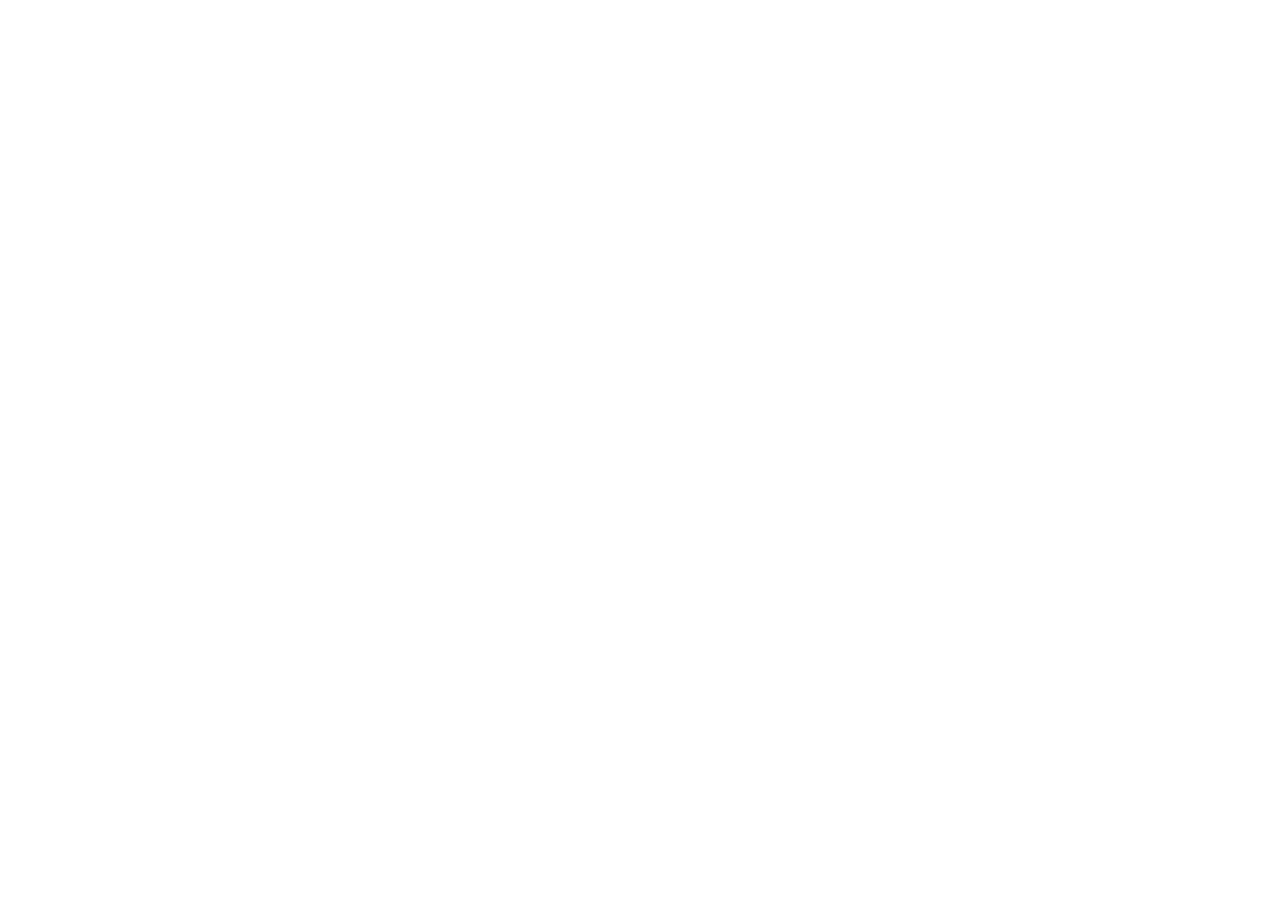
==== index.html @ 966d891c "Create index.html" ====
<!DOCTYPE html>
<html lang="en">
<head>
    <meta charset="UTF-8">
    <meta name="viewport" content="width=device-width, initial-scale=1.0">
    <title>Trey's portfolio</title>
</head>
<body>
    
</body>
</html>
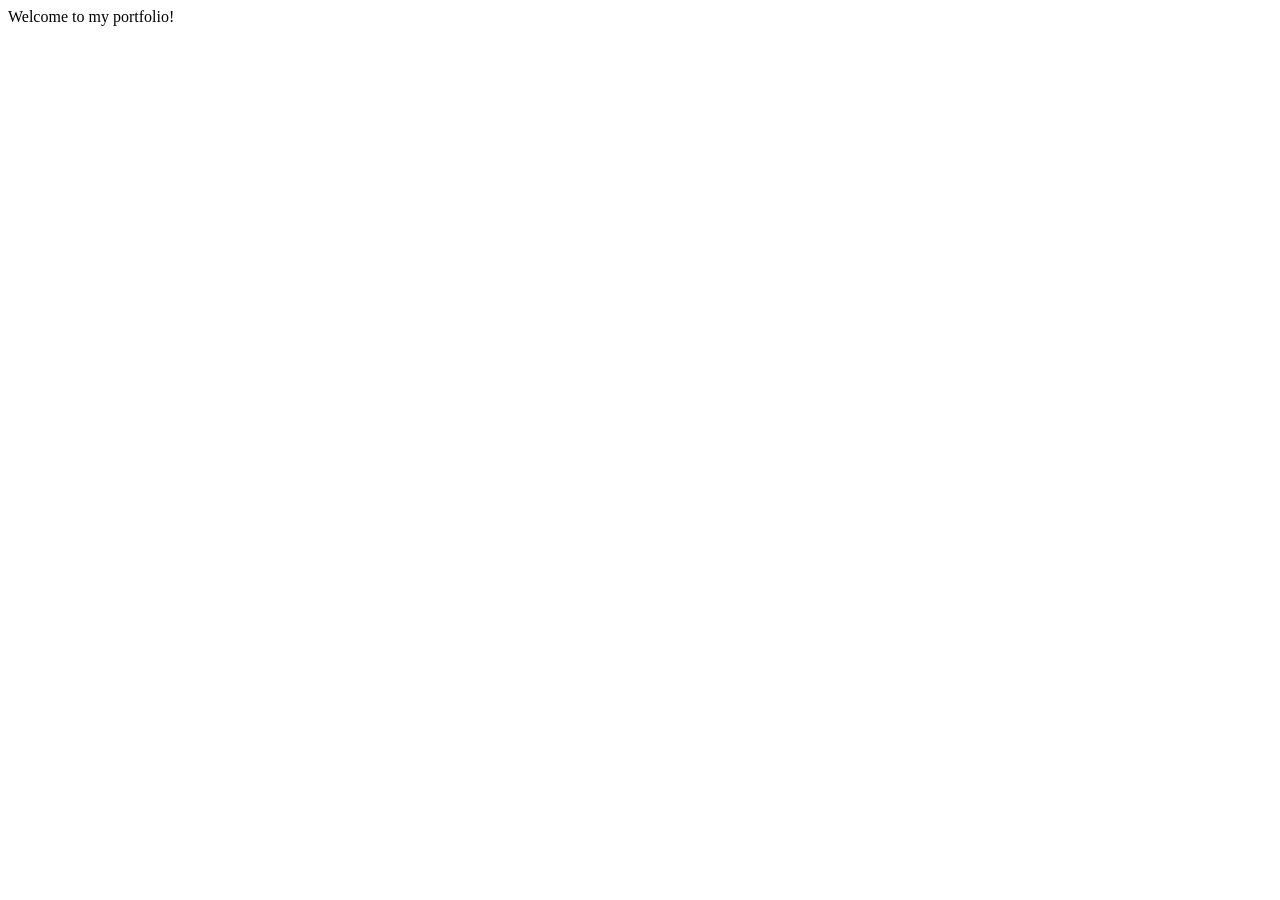
==== commit 867f62ad: "Update index.html" ====
--- a/index.html
+++ b/index.html
@@ -6,6 +6,6 @@
     <title>Trey's portfolio</title>
 </head>
 <body>
-    
+    <hi>Welcome to my portfolio!</hi>
 </body>
 </html>
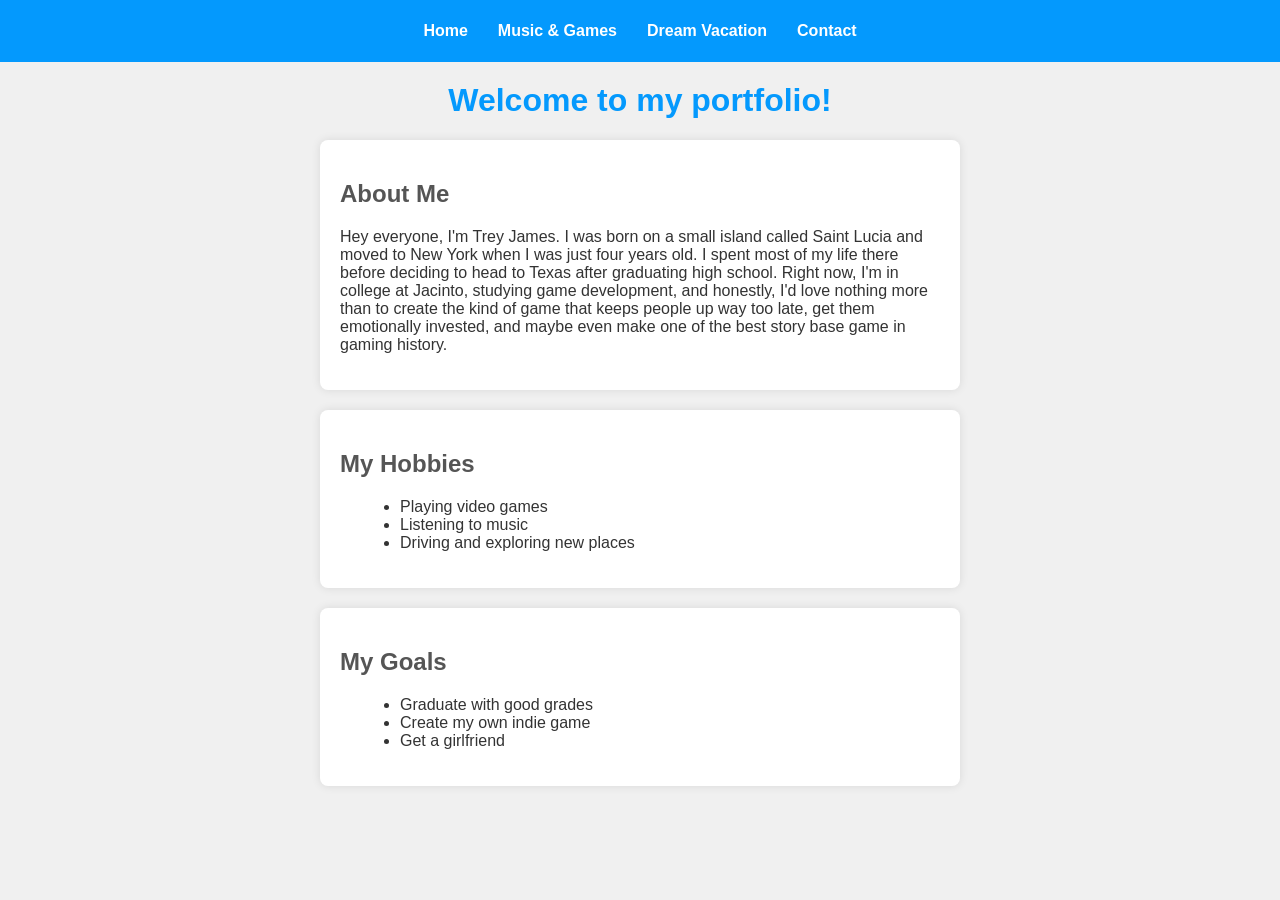
==== commit e08c13b2: "added details" ====
--- a/index.html
+++ b/index.html
@@ -4,8 +4,40 @@
     <meta charset="UTF-8">
     <meta name="viewport" content="width=device-width, initial-scale=1.0">
     <title>Trey's portfolio</title>
+    <link rel="stylesheet" href="styles.css">
 </head>
 <body>
-    <hi>Welcome to my portfolio!</hi>
+    <nav>
+        <ul>
+            <li><a href="index.html">Home</a></li>
+            <li><a href="games&music.html">Music & Games</a></li>
+            <li><a href="vacation.html">Dream Vacation</a></li>
+            <li><a href="contact.html">Contact</a></li>
+        </ul>
+    </nav>
+    <h1>Welcome to my portfolio!</h1>
+    <div class="content-box">
+        <h2>About Me</h2>
+        <p>Hey everyone, I'm Trey James. I was born on a small island called Saint Lucia and moved to New York when I was just four years old.
+             I spent most of my life there before deciding to head to Texas after graduating high school. Right now, I'm in college at Jacinto,
+              studying game development, and honestly, I'd love nothing more than to create the kind of game that keeps people up way too late,
+               get them emotionally invested, and maybe even make one of the best story base game in gaming history.</p>
+    </div>
+    <div class="content-box">
+        <h2>My Hobbies</h2>
+        <ul>
+            <li>Playing video games</li>
+            <li>Listening to music</li>
+            <li>Driving and exploring new places</li>
+        </ul>
+    </div>
+    <div class="content-box">
+        <h2>My Goals</h2>
+        <ul>
+            <li>Graduate with good grades</li>
+            <li>Create my own indie game</li>
+            <li>Get a girlfriend</li>
+        </ul>
+    </div>
 </body>
 </html>
--- a/styles.css
+++ b/styles.css
@@ -0,0 +1,116 @@
+body {
+    font-family: Arial, sans-serif;
+    background-color: #f0f0f0;
+    color: #333;
+    margin: 0;
+    padding: 0;
+}
+
+nav {
+    background-color: #0499fd;
+    padding: 22px;
+}
+
+nav ul {
+    list-style-type: none;
+    margin: 0;
+    padding: 0;
+    display: flex;
+    justify-content: center;
+}
+
+nav li {
+    margin: 0 15px;
+}
+
+nav a {
+    color: white;
+    text-decoration: none;
+    font-weight: bold;
+}
+
+nav a:hover {
+    text-decoration: underline;
+}
+
+h1 {
+    color: #0499fd;
+    text-align: center;
+    margin-top: 20px;
+}
+
+h2 {
+    color: #555;
+}
+
+ul {
+    list-style-type: disc;
+    margin-left: 20px;
+}
+
+form {
+    max-width: 600px;
+    margin: 20px auto;
+    padding: 20px;
+    background-color: white;
+    border-radius: 8px;
+    box-shadow: 0 0 10px rgba(0,0,0,0.1);
+}
+
+label {
+    display: block;
+    margin-bottom: 5px;
+    font-weight: bold;
+}
+
+.radio-label {
+    display: inline;
+    margin-bottom: 0;
+    font-weight: normal;
+}
+
+input[type="radio"] {
+    margin-right: 50px;
+}
+
+input, textarea, select {
+    width: 100%;
+    padding: 8px;
+    margin-bottom: 10px;
+    border: 1px solid #ccc;
+    border-radius: 4px;
+}
+
+input[type="submit"] {
+    background-color: #4CAF50;
+    color: rgb(255, 255, 255);
+    border: none;
+    padding: 10px;
+    cursor: pointer;
+    font-size: 16px;
+}
+
+input[type="submit"]:hover {
+    background-color: #45a049;
+}
+
+img {
+    display: block;
+    margin: 20px auto;
+    max-width: 100%;
+    height: auto;
+}
+
+iframe {
+    display: block;
+    margin: 20px auto;
+}
+
+.content-box {
+    max-width: 600px;
+    margin: 20px auto;
+    padding: 20px;
+    background-color: white;
+    border-radius: 8px;
+    box-shadow: 0 0 10px rgba(0,0,0,0.1);
+}
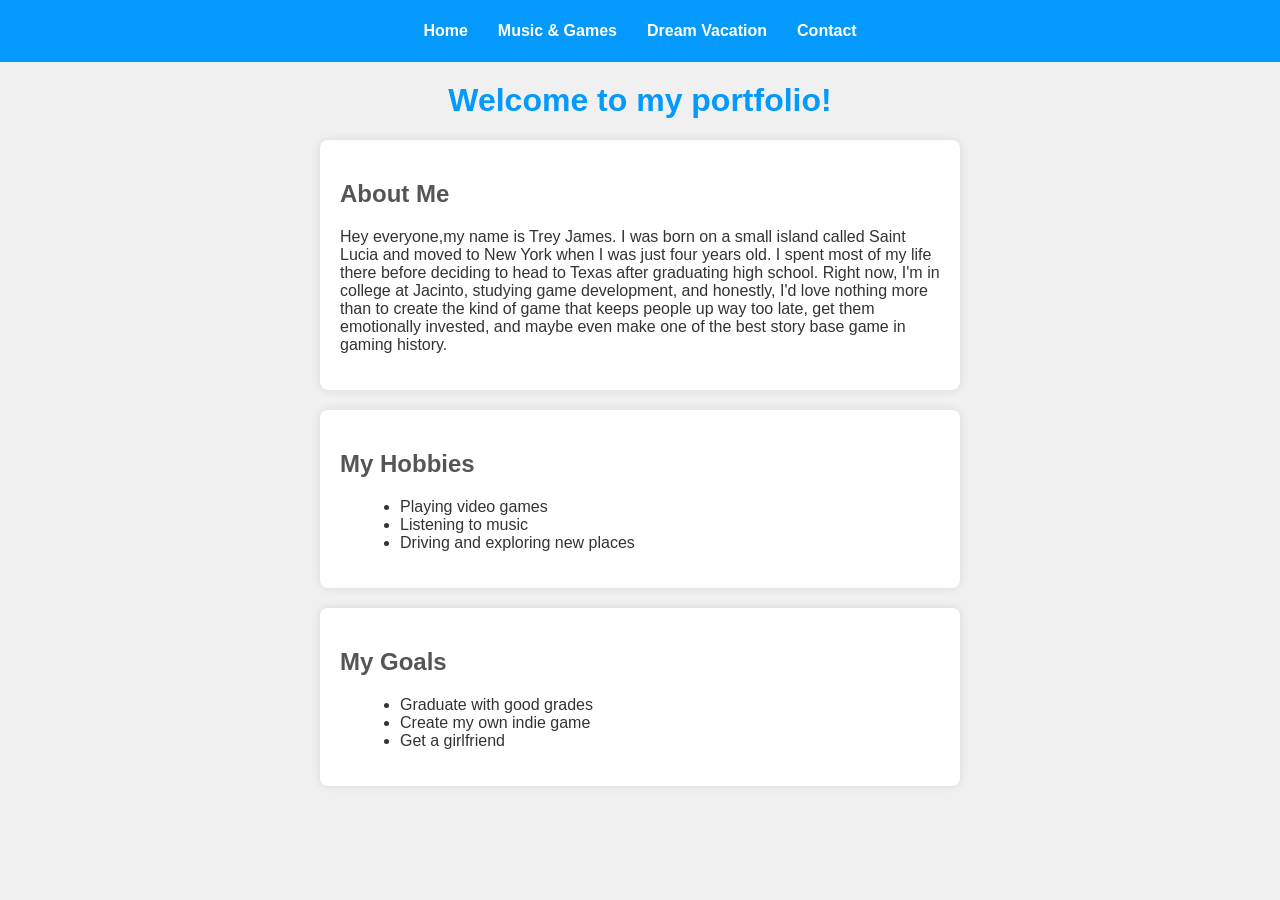
==== commit c4cef862: "Update index.html" ====
--- a/index.html
+++ b/index.html
@@ -18,7 +18,7 @@
     <h1>Welcome to my portfolio!</h1>
     <div class="content-box">
         <h2>About Me</h2>
-        <p>Hey everyone, I'm Trey James. I was born on a small island called Saint Lucia and moved to New York when I was just four years old.
+        <p>Hey everyone,my name is Trey James. I was born on a small island called Saint Lucia and moved to New York when I was just four years old.
              I spent most of my life there before deciding to head to Texas after graduating high school. Right now, I'm in college at Jacinto,
               studying game development, and honestly, I'd love nothing more than to create the kind of game that keeps people up way too late,
                get them emotionally invested, and maybe even make one of the best story base game in gaming history.</p>
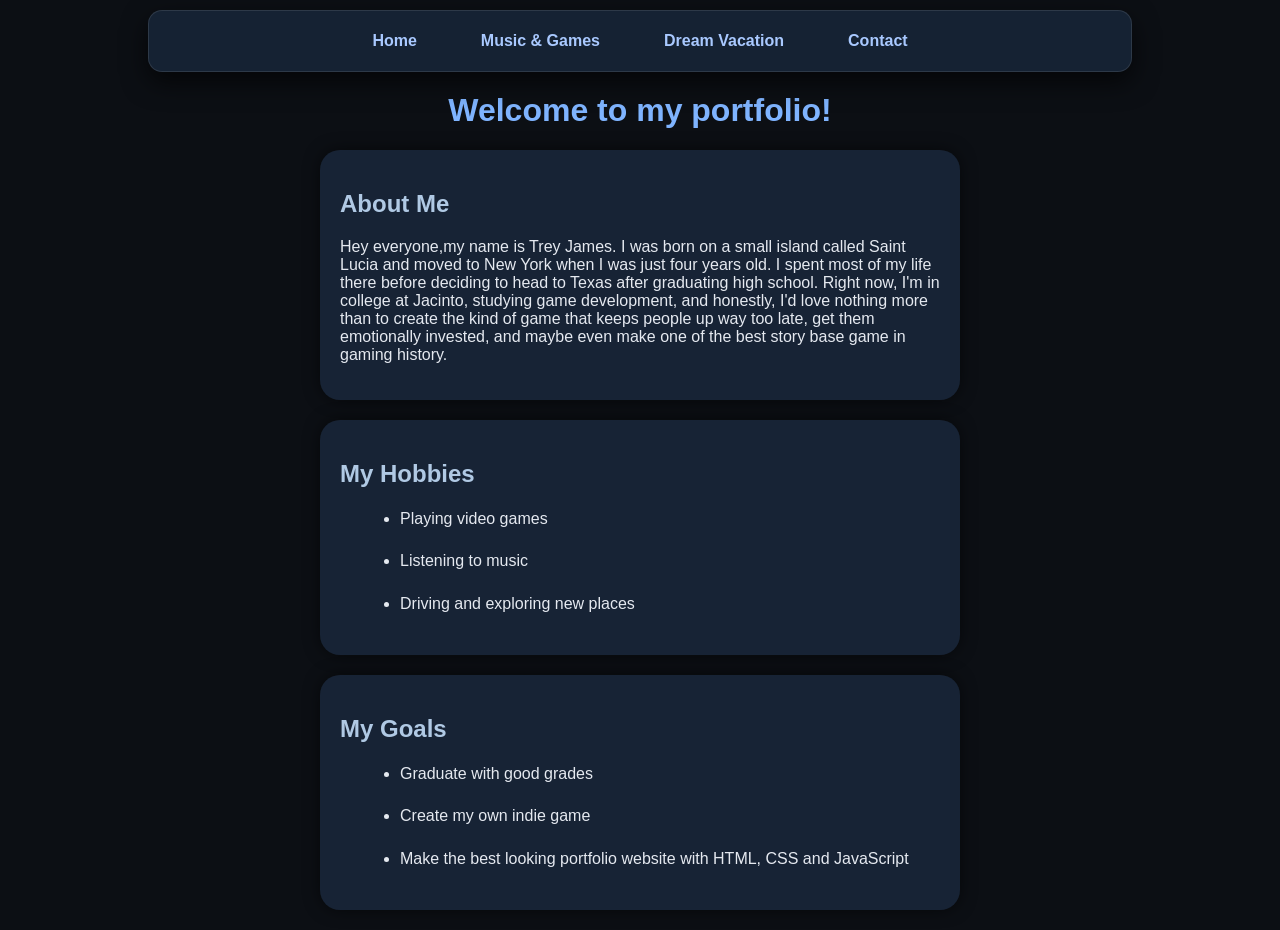
==== commit 90574f4b: "Update index.html" ====
--- a/index.html
+++ b/index.html
@@ -36,7 +36,7 @@
         <ul>
             <li>Graduate with good grades</li>
             <li>Create my own indie game</li>
-            <li>Get a girlfriend</li>
+            <li>Make the best looking portfolio website with HTML, CSS and JavaScript</li>
         </ul>
     </div>
 </body>
--- a/styles.css
+++ b/styles.css
@@ -1,14 +1,19 @@
 body {
     font-family: Arial, sans-serif;
-    background-color: #f0f0f0;
-    color: #333;
+    background-color: #0c0f14;
+    color: #e5e9f0;
     margin: 0;
     padding: 0;
 }
 
 nav {
-    background-color: #0499fd;
+    background-color: #152233;
     padding: 22px;
+    box-shadow: 0 10px 26px rgba(0, 0, 0, 0.65), inset 0 0 0 1px rgba(255, 255, 255, 0.1);
+    border-radius: 14px;
+    margin: 10px auto;
+    max-width: 940px;
+    position: relative;
 }
 
 nav ul {
@@ -20,27 +25,34 @@
 }
 
 nav li {
-    margin: 0 15px;
+    margin: 0 20px;
 }
 
 nav a {
-    color: white;
+    color: #a9c9ff;
     text-decoration: none;
     font-weight: bold;
+    padding: 8px 12px;
+    border-radius: 8px;
+    transition: all 0.2s ease-in-out;
 }
 
 nav a:hover {
-    text-decoration: underline;
+    color: #ffffff;
+    text-decoration: none;
+    box-shadow: 0 0 18px rgba(126, 186, 255, 0.75);
+    transform: translateY(-2px);
+    background: rgba(94, 132, 182, 0.2);
 }
 
 h1 {
-    color: #0499fd;
+    color: #7fb4ff;
     text-align: center;
     margin-top: 20px;
 }
 
 h2 {
-    color: #555;
+    color: #b0c9e4;
 }
 
 ul {
@@ -52,21 +64,23 @@
     max-width: 600px;
     margin: 20px auto;
     padding: 20px;
-    background-color: white;
-    border-radius: 8px;
-    box-shadow: 0 0 10px rgba(0,0,0,0.1);
+    background-color: rgba(26, 40, 60, 0.82);
+    border-radius: 20px;
+    box-shadow: 0 0 16px rgba(0, 0, 0, 0.55);
 }
 
 label {
     display: block;
     margin-bottom: 5px;
     font-weight: bold;
+    color: #d7e3ff;
 }
 
 .radio-label {
     display: inline;
     margin-bottom: 0;
     font-weight: normal;
+    color: #d7e3ff;
 }
 
 input[type="radio"] {
@@ -77,40 +91,70 @@
     width: 100%;
     padding: 8px;
     margin-bottom: 10px;
-    border: 1px solid #ccc;
+    border: 1px solid #455a76;
     border-radius: 4px;
+    background-color: #1a2435;
+    color: #e9efff;
+}
+
+input::placeholder, textarea::placeholder {
+    color: #8fa2bf;
 }
 
 input[type="submit"] {
-    background-color: #4CAF50;
-    color: rgb(255, 255, 255);
+    background-color: #3e8dc9;
+    color: #ffffff;
     border: none;
     padding: 10px;
     cursor: pointer;
     font-size: 16px;
+    border-radius: 6px;
 }
 
 input[type="submit"]:hover {
-    background-color: #45a049;
+    background-color: #5ca2e0;
 }
 
 img {
     display: block;
-    margin: 20px auto;
+    margin: 50px auto;
     max-width: 100%;
     height: auto;
+    border: 1px solid rgb(0, 0, 0);
 }
 
 iframe {
     display: block;
     margin: 20px auto;
+    border: 1px solid rgba(255, 255, 255, 0.15);
+}
+
+.content-box ul li {
+    margin-bottom: 20px;
+    line-height: 1.4;
+}
+
+.content-box ul li img {
+    display: block;
+    margin: 10px auto 0;
+    width: min(280px, 100%);
+    height: auto;
+    border-radius: 12px;
+    border: 1px solid rgba(255, 255, 255, 0.20);
+    box-shadow: 0 4px 12px rgba(0, 0, 0, 0.35);
 }
 
 .content-box {
     max-width: 600px;
     margin: 20px auto;
     padding: 20px;
-    background-color: white;
-    border-radius: 8px;
-    box-shadow: 0 0 10px rgba(0,0,0,0.1);
+    background-color: rgba(26, 40, 60, 0.82);
+    border-radius: 20px;
+    box-shadow: 0 0 16px rgba(0, 0, 0, 0.55);
+}
+.framed {
+    border: 3px solid #4a7cae;
+    border-radius: 10px;
+    box-shadow: 0 4px 8px rgba(0, 0, 0, 0.6);
+    margin: 10px 0;
 }
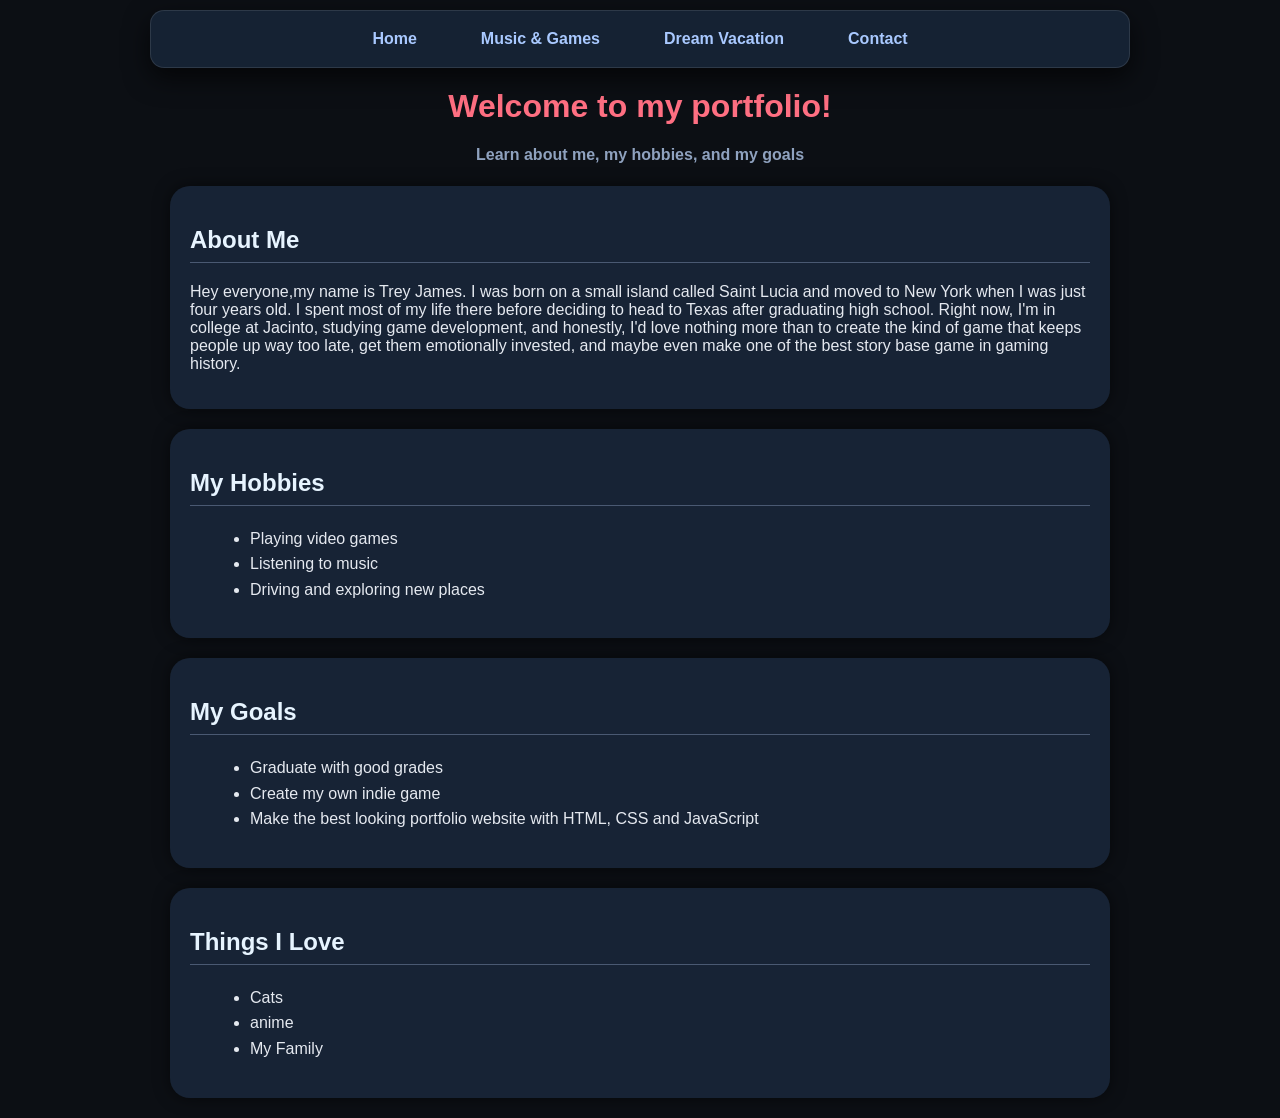
==== commit 129fc515: "." ====
--- a/index.html
+++ b/index.html
@@ -15,7 +15,11 @@
             <li><a href="contact.html">Contact</a></li>
         </ul>
     </nav>
+    <div class ="contact info">
     <h1>Welcome to my portfolio!</h1>
+    <h4>Learn about me, my hobbies, and my goals</h4>
+    </div>
+
     <div class="content-box">
         <h2>About Me</h2>
         <p>Hey everyone,my name is Trey James. I was born on a small island called Saint Lucia and moved to New York when I was just four years old.
@@ -39,5 +43,13 @@
             <li>Make the best looking portfolio website with HTML, CSS and JavaScript</li>
         </ul>
     </div>
+    <div class="content-box">
+        <h2>Things I Love</h2>
+        <ul>
+            <li>Cats</li>
+            <li>anime</li>
+            <li>My Family</li>
+        </ul>
+    </div>
 </body>
 </html>
--- a/styles.css
+++ b/styles.css
@@ -8,7 +8,7 @@
 
 nav {
     background-color: #152233;
-    padding: 22px;
+    padding: 20px;
     box-shadow: 0 10px 26px rgba(0, 0, 0, 0.65), inset 0 0 0 1px rgba(255, 255, 255, 0.1);
     border-radius: 14px;
     margin: 10px auto;
@@ -30,23 +30,22 @@
 
 nav a {
     color: #a9c9ff;
-    text-decoration: none;
+    text-decoration:solid;
     font-weight: bold;
     padding: 8px 12px;
     border-radius: 8px;
-    transition: all 0.2s ease-in-out;
+    transition: all 0.2s ease;
 }
 
 nav a:hover {
     color: #ffffff;
-    text-decoration: none;
-    box-shadow: 0 0 18px rgba(126, 186, 255, 0.75);
-    transform: translateY(-2px);
-    background: rgba(94, 132, 182, 0.2);
+    box-shadow: 0 0 1\8px rgba(82, 124, 172, 0.75);
+    background: rgba(94, 132, 182, 0);
+    outline: auto 1px rgba(255, 255, 255, 0.15);
 }
 
 h1 {
-    color: #7fb4ff;
+    color: #ff6f82;
     text-align: center;
     margin-top: 20px;
 }
@@ -55,6 +54,11 @@
     color: #b0c9e4;
 }
 
+.contact.info {
+    color: #8fa2bf;
+    text-align: center;
+    margin-top: 4px;   
+}
 ul {
     list-style-type: disc;
     margin-left: 20px;
@@ -112,7 +116,8 @@
 }
 
 input[type="submit"]:hover {
-    background-color: #5ca2e0;
+    background-color: #5ce09e;
+    color: #000000; 
 }
 
 img {
@@ -129,9 +134,82 @@
     border: 1px solid rgba(255, 255, 255, 0.15);
 }
 
-.content-box ul li {
-    margin-bottom: 20px;
-    line-height: 1.4;
+    .hero {
+    text-align: center;
+    padding: 40px 20px;
+    margin: 16px auto;
+    max-width: 900px;
+    border-radius: 20px;
+    background: rgba(26, 40, 60, 0.87);
+    box-shadow: 0 10px 24px rgba(0, 0, 0, 0.35);
+}
+
+.hero h1 {
+    font-size: clamp(1.8rem, 4vw, 2.8rem);
+    color: #ff6f82;
+    margin: 0 0 10px;
+}
+
+.hero p {
+    color: #dde6ff;
+    font-size: 1.1rem;
+}
+
+.content-box h2 {
+    color: #e7f4ff;
+    border-bottom: 1px solid rgba(191, 216, 255, 0.3);
+    padding-bottom: 8px;
+    margin-top: 20px;
+}
+
+.content-box {
+    max-width: 900px;
+    margin: 20px auto;
+    padding: 24px;
+    background-color: rgba(26, 40, 60, 0.87);
+    border-radius: 20px;
+    box-shadow: 0 0 16px rgba(0, 0, 0, 0.55);
+}
+
+.content-box ul {
+    margin-left: 20px;
+    line-height: 1.6;
+}
+
+.gallery {
+    display: grid;
+    grid-template-columns: repeat(auto-fit, minmax(290px, 1fr));
+    gap: 14px;
+    margin-top: 10px;
+}
+
+.card {
+    background-color: rgba(28, 46, 70, 0.82);
+    border: 1px solid rgba(255, 255, 255, 0.14);
+    border-radius: 14px;
+    padding: 10px;
+    text-align: center;
+    box-shadow: 0 2px 12px rgba(0, 0, 0, 0.35);
+}
+
+.card p {
+    margin-top: 10px;
+    color: #d0e3ff;
+    font-size: 0.95rem;
+}
+
+.music-section h2, .games-section h2 {
+    margin-top: 0;
+}
+
+.video-wrap {
+    margin-top: 20px;
+}
+
+.video-wrap iframe {
+    width: 70%;
+    max-width: 1500px;
+    min-height: 320px;
 }
 
 .content-box ul li img {
@@ -145,16 +223,27 @@
 }
 
 .content-box {
-    max-width: 600px;
+    max-width: 900px;
     margin: 20px auto;
     padding: 20px;
     background-color: rgba(26, 40, 60, 0.82);
     border-radius: 20px;
     box-shadow: 0 0 16px rgba(0, 0, 0, 0.55);
 }
+
 .framed {
     border: 3px solid #4a7cae;
     border-radius: 10px;
     box-shadow: 0 4px 8px rgba(0, 0, 0, 0.6);
     margin: 10px 0;
-}+    width: 100%;
+    max-width: 460px;
+    max-height: 220px;
+    height: 220px;
+    object-fit: cover;
+    transition: transform 0.3s ease;
+}
+
+.framed:hover {
+    transform: scale(1.07);
+}
